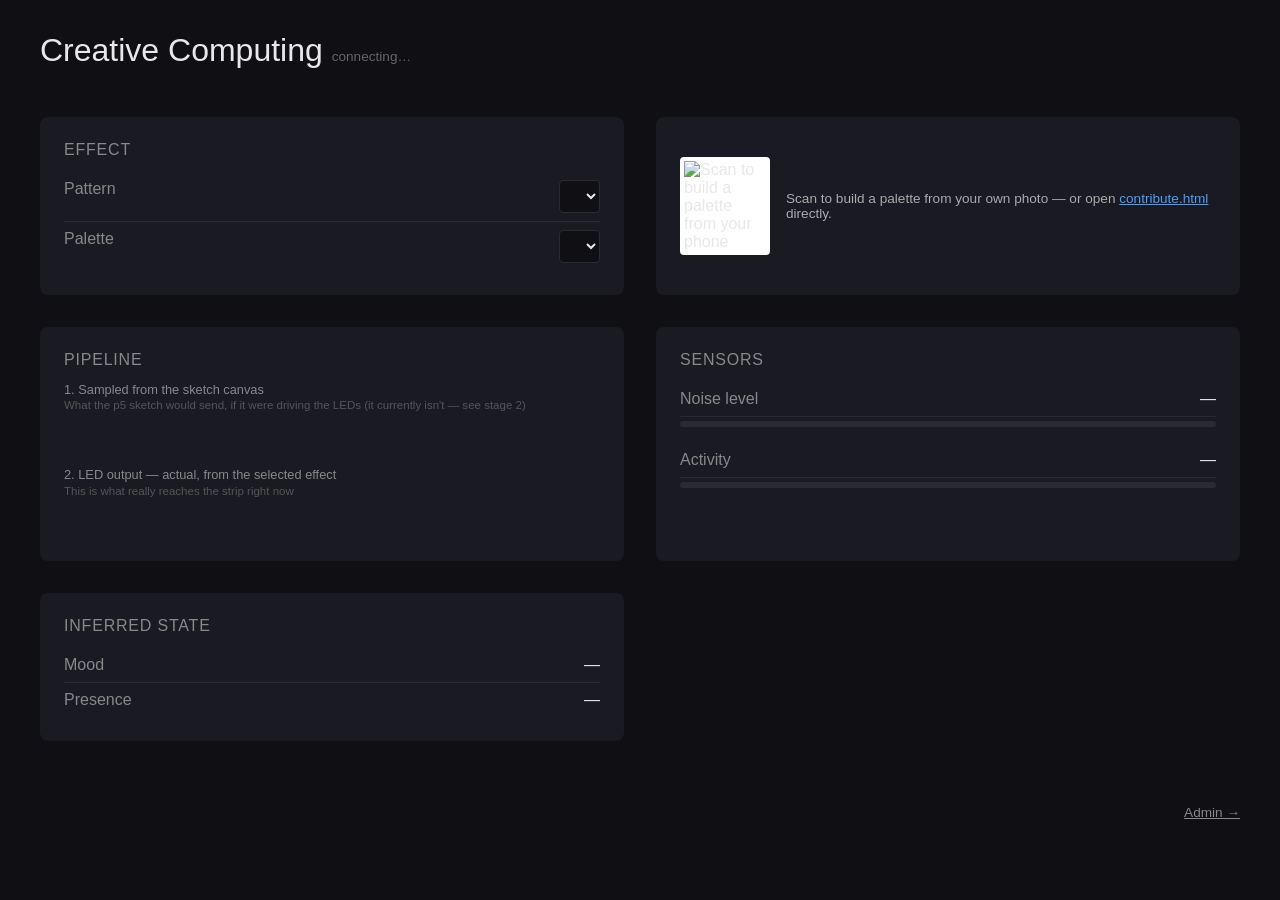
==== web/index.html @ 32c7f288 "palette upload web page (separate) and qr code, real-time update" ====
<!DOCTYPE html>
<html lang="en">
<head>
  <meta charset="UTF-8">
  <title>Creative Computing — Live</title>
  <style>
    body {
      font-family: -apple-system, BlinkMacSystemFont, sans-serif;
      background: #0f0f14;
      color: #e8e8ea;
      margin: 0;
      padding: 2rem;
      display: grid;
      grid-template-columns: 1fr 1fr;
      gap: 2rem;
      max-width: 1200px;
      margin-inline: auto;
    }
    h1 { grid-column: 1 / -1; font-weight: 300; margin: 0 0 1rem; }
    .panel {
      background: #1a1a22;
      border-radius: 8px;
      padding: 1.5rem;
    }
    .panel h2 { margin-top: 0; font-weight: 400; font-size: 1rem; color: #888; text-transform: uppercase; letter-spacing: 0.05em; }
    .metric { display: flex; justify-content: space-between; padding: 0.5rem 0; border-bottom: 1px solid #2a2a35; }
    .metric:last-child { border-bottom: none; }
    .metric-label { color: #888; }
    .metric-value { font-variant-numeric: tabular-nums; font-weight: 500; }
    .bar { height: 6px; background: #2a2a35; border-radius: 3px; overflow: hidden; margin-top: 0.25rem; }
    .bar-fill { height: 100%; background: linear-gradient(90deg, #4a9eff, #ff6b6b); transition: width 100ms; }
    #status { font-size: 0.85rem; color: #666; }
    #status.connected { color: #4ade80; }
    #sketch-container { grid-column: 1 / -1; background: #000; border-radius: 8px; overflow: hidden; }
    #sketch-container canvas { display: block; width: 100%; height: auto; }
    select { background: #0f0f14; color: #e8e8ea; border: 1px solid #2a2a35; border-radius: 4px; padding: 0.4rem 0.6rem; font-size: 0.9rem; }
    .swatch-strip { width: 100%; height: 32px; image-rendering: pixelated; border-radius: 4px; margin-top: 0.5rem; display: block; }
    .stage-label { color: #888; font-size: 0.8rem; }
    .stage-label small { display: block; color: #555; font-size: 0.72rem; margin-top: 0.15rem; }
    #admin-link { grid-column: 1 / -1; text-align: right; font-size: 0.85rem; }
    #admin-link a { color: #888; }
    #qr-panel { display: flex; align-items: center; gap: 1rem; }
    #qr-panel img { width: 90px; height: 90px; border-radius: 4px; background: #fff; padding: 4px; }
    #qr-panel p { margin: 0; color: #aaa; font-size: 0.85rem; }
    #qr-panel a { color: #4a9eff; }
  </style>
</head>
<body>
  <h1>Creative Computing <span id="status">connecting…</span></h1>

  <div class="panel">
    <h2>Effect</h2>
    <div class="metric">
      <span class="metric-label">Pattern</span>
      <select id="effect-select"></select>
    </div>
    <div class="metric">
      <span class="metric-label">Palette</span>
      <select id="palette-select"></select>
    </div>
  </div>

  <div class="panel" id="qr-panel">
    <img src="/qr.png" alt="Scan to build a palette from your phone">
    <p>Scan to build a palette from your own photo — or open <a href="/contribute.html">contribute.html</a> directly.</p>
  </div>

  <div class="panel">
    <h2>Pipeline</h2>
    <div class="stage-label">
      1. Sampled from the sketch canvas
      <small>What the p5 sketch would send, if it were driving the LEDs (it currently isn't — see stage 2)</small>
    </div>
    <canvas id="sampled-frame-canvas" class="swatch-strip" width="60" height="1"></canvas>
    <div class="stage-label" style="margin-top: 1rem;">
      2. LED output — actual, from the selected effect
      <small>This is what really reaches the strip right now</small>
    </div>
    <canvas id="led-frame-canvas" class="swatch-strip" width="60" height="1"></canvas>
  </div>

  <div class="panel">
    <h2>Sensors</h2>
    <div class="metric">
      <span class="metric-label">Noise level</span>
      <span class="metric-value" id="noise-value">—</span>
    </div>
    <div class="bar"><div class="bar-fill" id="noise-bar" style="width: 0%"></div></div>
    <div class="metric" style="margin-top: 1rem;">
      <span class="metric-label">Activity</span>
      <span class="metric-value" id="activity-value">—</span>
    </div>
    <div class="bar"><div class="bar-fill" id="activity-bar" style="width: 0%"></div></div>
  </div>
 
  <div class="panel">
    <h2>Inferred State</h2>
    <div class="metric">
      <span class="metric-label">Mood</span>
      <span class="metric-value" id="mood-value">—</span>
    </div>
    <div class="metric">
      <span class="metric-label">Presence</span>
      <span class="metric-value" id="presence-value">—</span>
    </div>
  </div>
 
  <div id="sketch-container"></div>

  <div id="admin-link"><a href="/admin.html">Admin →</a></div>

  <script src="https://cdn.jsdelivr.net/npm/p5@1.11.0/lib/p5.min.js"></script>
  <script src="/pixelMap.js"></script>
  <script src="/wsClient.js"></script>
  <script src="/colourPalette.js"></script>
  <script src="/effects.js"></script>
  <script src="/sketch.js"></script>
  <script src="/app.js"></script>
</body>
</html>
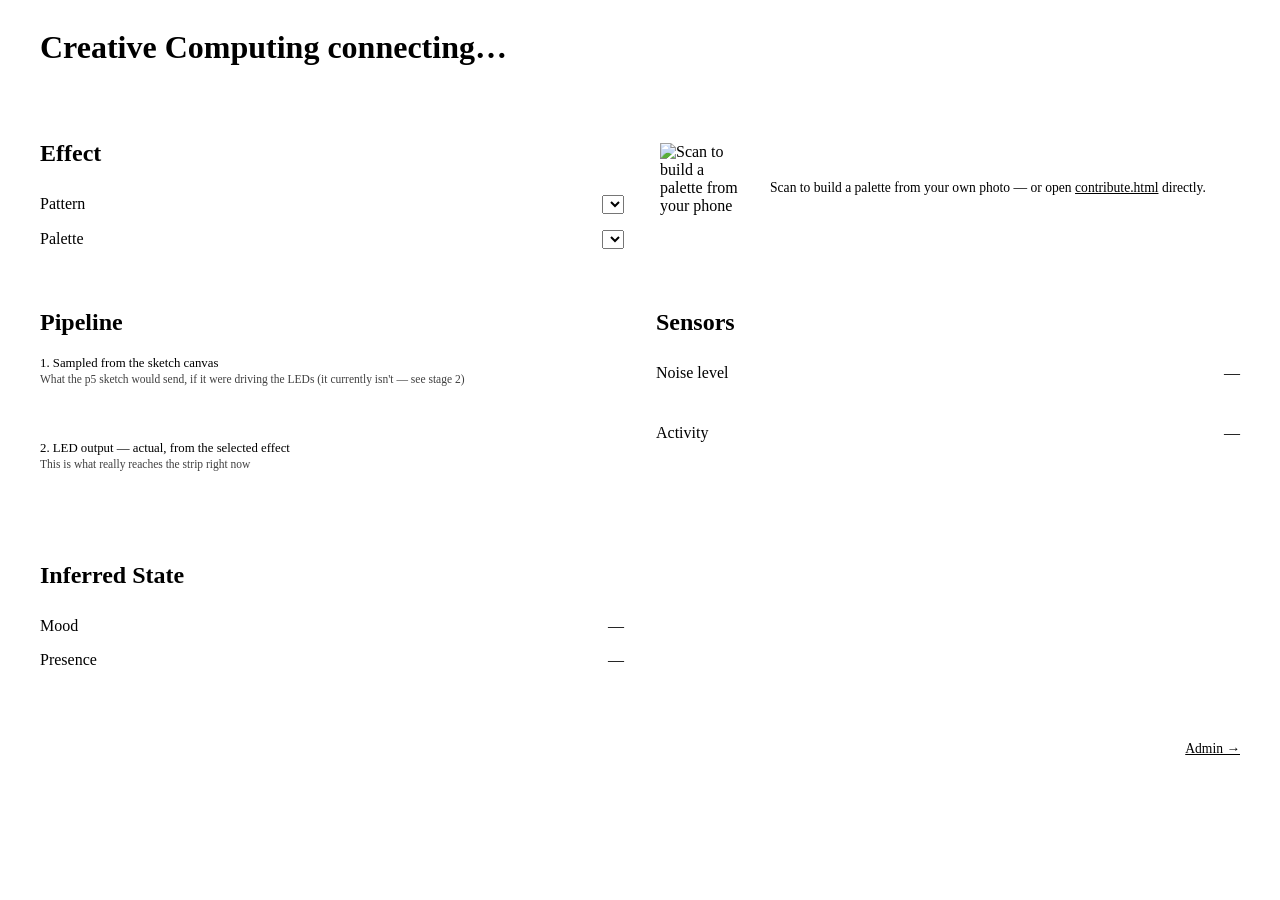
==== commit 5ba3f997: "Updated UI for aesthetics and matching colour theme" ====
--- a/web/index.html
+++ b/web/index.html
@@ -3,46 +3,33 @@
 <head>
   <meta charset="UTF-8">
   <title>Creative Computing — Live</title>
+  <link rel="stylesheet" href="/style.css">
   <style>
     body {
-      font-family: -apple-system, BlinkMacSystemFont, sans-serif;
-      background: #0f0f14;
-      color: #e8e8ea;
-      margin: 0;
-      padding: 2rem;
       display: grid;
       grid-template-columns: 1fr 1fr;
       gap: 2rem;
       max-width: 1200px;
       margin-inline: auto;
     }
-    h1 { grid-column: 1 / -1; font-weight: 300; margin: 0 0 1rem; }
-    .panel {
-      background: #1a1a22;
-      border-radius: 8px;
-      padding: 1.5rem;
-    }
-    .panel h2 { margin-top: 0; font-weight: 400; font-size: 1rem; color: #888; text-transform: uppercase; letter-spacing: 0.05em; }
-    .metric { display: flex; justify-content: space-between; padding: 0.5rem 0; border-bottom: 1px solid #2a2a35; }
+    h1 { grid-column: 1 / -1; }
+    .metric { display: flex; justify-content: space-between; padding: 0.5rem 0; border-bottom: 1px solid var(--hairline); }
     .metric:last-child { border-bottom: none; }
-    .metric-label { color: #888; }
+    .metric-label { color: var(--muted); }
     .metric-value { font-variant-numeric: tabular-nums; font-weight: 500; }
-    .bar { height: 6px; background: #2a2a35; border-radius: 3px; overflow: hidden; margin-top: 0.25rem; }
-    .bar-fill { height: 100%; background: linear-gradient(90deg, #4a9eff, #ff6b6b); transition: width 100ms; }
-    #status { font-size: 0.85rem; color: #666; }
-    #status.connected { color: #4ade80; }
+    .bar { height: 6px; background: var(--hairline); border-radius: 3px; overflow: hidden; margin-top: 0.25rem; }
+    .bar-fill { height: 100%; background: linear-gradient(90deg, var(--accent), var(--accent-2)); transition: width 100ms; }
     #sketch-container { grid-column: 1 / -1; background: #000; border-radius: 8px; overflow: hidden; }
     #sketch-container canvas { display: block; width: 100%; height: auto; }
-    select { background: #0f0f14; color: #e8e8ea; border: 1px solid #2a2a35; border-radius: 4px; padding: 0.4rem 0.6rem; font-size: 0.9rem; }
     .swatch-strip { width: 100%; height: 32px; image-rendering: pixelated; border-radius: 4px; margin-top: 0.5rem; display: block; }
-    .stage-label { color: #888; font-size: 0.8rem; }
-    .stage-label small { display: block; color: #555; font-size: 0.72rem; margin-top: 0.15rem; }
+    .stage-label { color: var(--muted); font-size: 0.8rem; }
+    .stage-label small { display: block; color: var(--muted); opacity: 0.75; font-size: 0.72rem; margin-top: 0.15rem; }
     #admin-link { grid-column: 1 / -1; text-align: right; font-size: 0.85rem; }
-    #admin-link a { color: #888; }
+    #admin-link a { color: var(--muted); }
     #qr-panel { display: flex; align-items: center; gap: 1rem; }
-    #qr-panel img { width: 90px; height: 90px; border-radius: 4px; background: #fff; padding: 4px; }
-    #qr-panel p { margin: 0; color: #aaa; font-size: 0.85rem; }
-    #qr-panel a { color: #4a9eff; }
+    #qr-panel img { width: 90px; height: 90px; border-radius: 4px; background: #fff; padding: 4px; border: 1px solid var(--hairline); }
+    #qr-panel p { margin: 0; color: var(--muted); font-size: 0.85rem; }
+    #qr-panel a { color: var(--accent); }
   </style>
 </head>
 <body>
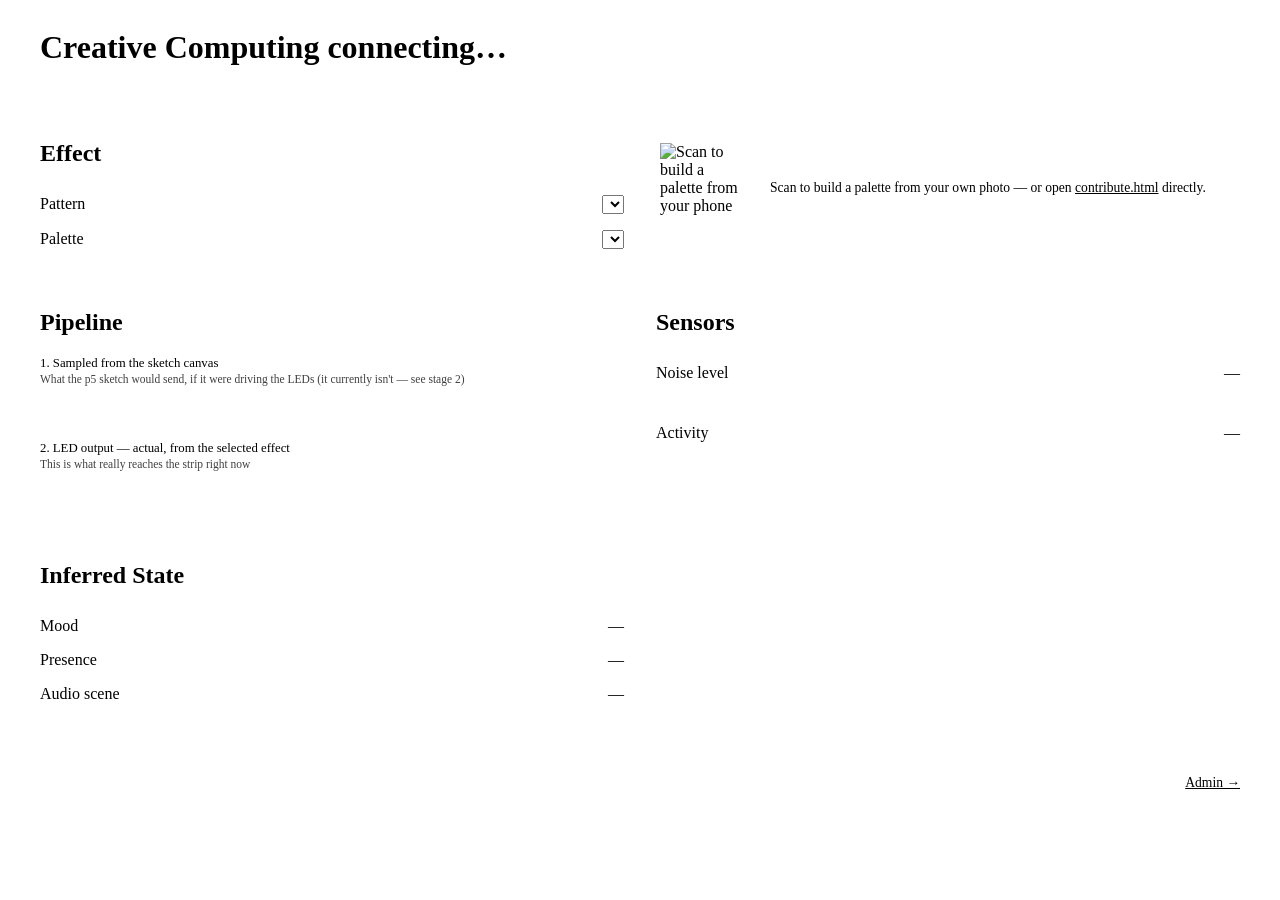
==== commit 97eb376b: "Palette background change, imported audio scene classification" ====
--- a/web/index.html
+++ b/web/index.html
@@ -19,7 +19,7 @@
     .metric-value { font-variant-numeric: tabular-nums; font-weight: 500; }
     .bar { height: 6px; background: var(--hairline); border-radius: 3px; overflow: hidden; margin-top: 0.25rem; }
     .bar-fill { height: 100%; background: linear-gradient(90deg, var(--accent), var(--accent-2)); transition: width 100ms; }
-    #sketch-container { grid-column: 1 / -1; background: #000; border-radius: 8px; overflow: hidden; }
+    #sketch-container { grid-column: 1 / -1; background: #e2e2e2; border-radius: 8px; overflow: hidden; }
     #sketch-container canvas { display: block; width: 100%; height: auto; }
     .swatch-strip { width: 100%; height: 32px; image-rendering: pixelated; border-radius: 4px; margin-top: 0.5rem; display: block; }
     .stage-label { color: var(--muted); font-size: 0.8rem; }
@@ -90,6 +90,10 @@
       <span class="metric-label">Presence</span>
       <span class="metric-value" id="presence-value">—</span>
     </div>
+    <div class="metric">
+      <span class="metric-label">Audio scene</span>
+      <span class="metric-value" id="audio-scene-value">—</span>
+    </div>
   </div>
  
   <div id="sketch-container"></div>
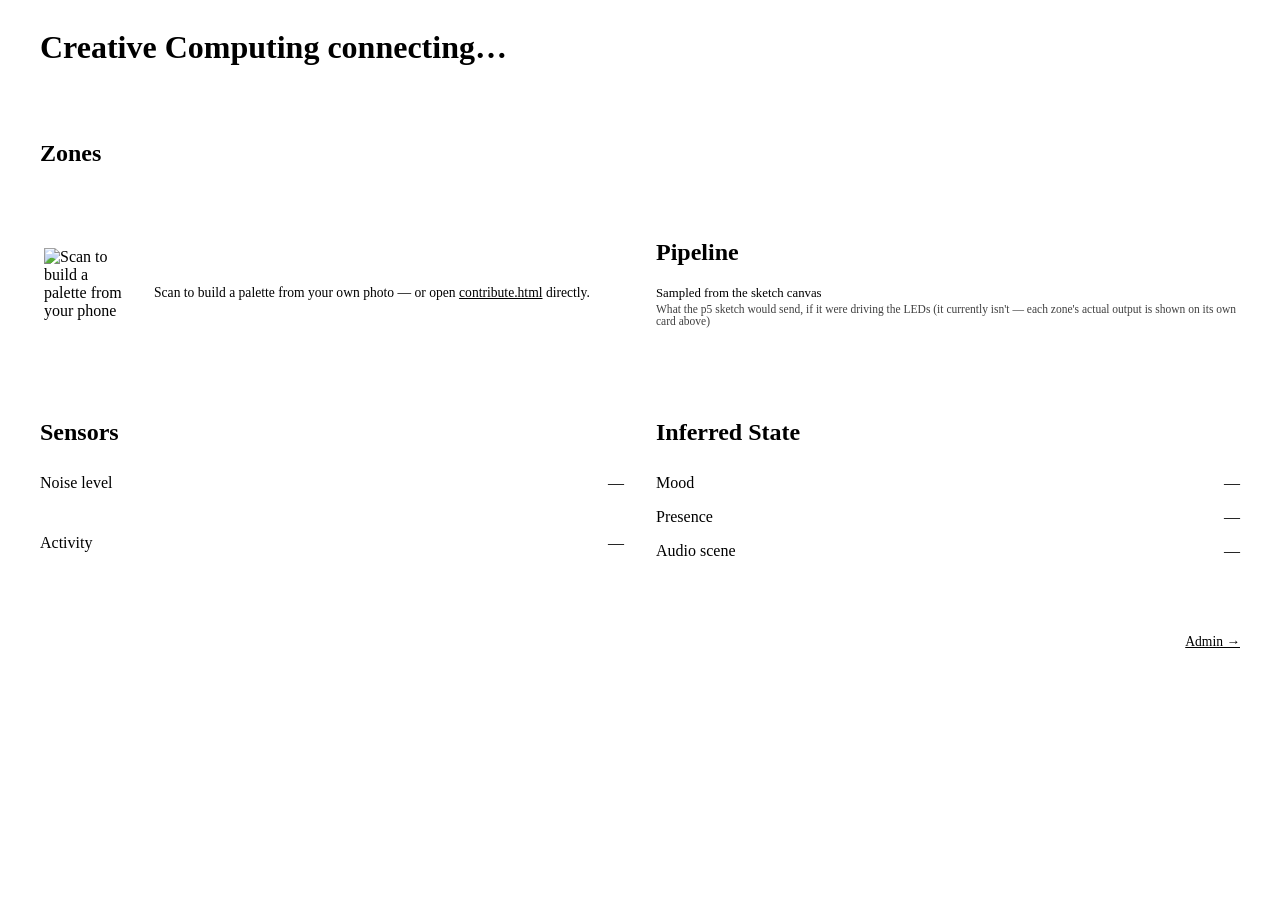
==== commit e6f764ec: "User interaction sensor set up + dashboard in three separate zones of LED panel/display" ====
--- a/web/index.html
+++ b/web/index.html
@@ -30,21 +30,18 @@
     #qr-panel img { width: 90px; height: 90px; border-radius: 4px; background: #fff; padding: 4px; border: 1px solid var(--hairline); }
     #qr-panel p { margin: 0; color: var(--muted); font-size: 0.85rem; }
     #qr-panel a { color: var(--accent); }
+    #zones-grid { display: grid; grid-template-columns: repeat(auto-fit, minmax(220px, 1fr)); gap: 1rem; }
+    .zone-card { background: var(--bg); border: 1px solid var(--hairline); border-radius: 6px; padding: 1rem; }
+    .zone-card h3 { margin: 0 0 0.6rem; font-family: var(--font-label); font-size: 0.85rem; text-transform: uppercase; letter-spacing: 0.05em; }
+    .zone-card .source-readout { font-family: var(--font-label); color: var(--muted); font-size: 0.78rem; margin-top: 0.5rem; }
   </style>
 </head>
 <body>
   <h1>Creative Computing <span id="status">connecting…</span></h1>
 
-  <div class="panel">
-    <h2>Effect</h2>
-    <div class="metric">
-      <span class="metric-label">Pattern</span>
-      <select id="effect-select"></select>
-    </div>
-    <div class="metric">
-      <span class="metric-label">Palette</span>
-      <select id="palette-select"></select>
-    </div>
+  <div class="panel" style="grid-column: 1 / -1;">
+    <h2>Zones</h2>
+    <div id="zones-grid"></div>
   </div>
 
   <div class="panel" id="qr-panel">
@@ -55,15 +52,10 @@
   <div class="panel">
     <h2>Pipeline</h2>
     <div class="stage-label">
-      1. Sampled from the sketch canvas
-      <small>What the p5 sketch would send, if it were driving the LEDs (it currently isn't — see stage 2)</small>
+      Sampled from the sketch canvas
+      <small>What the p5 sketch would send, if it were driving the LEDs (it currently isn't — each zone's actual output is shown on its own card above)</small>
     </div>
     <canvas id="sampled-frame-canvas" class="swatch-strip" width="60" height="1"></canvas>
-    <div class="stage-label" style="margin-top: 1rem;">
-      2. LED output — actual, from the selected effect
-      <small>This is what really reaches the strip right now</small>
-    </div>
-    <canvas id="led-frame-canvas" class="swatch-strip" width="60" height="1"></canvas>
   </div>
 
   <div class="panel">
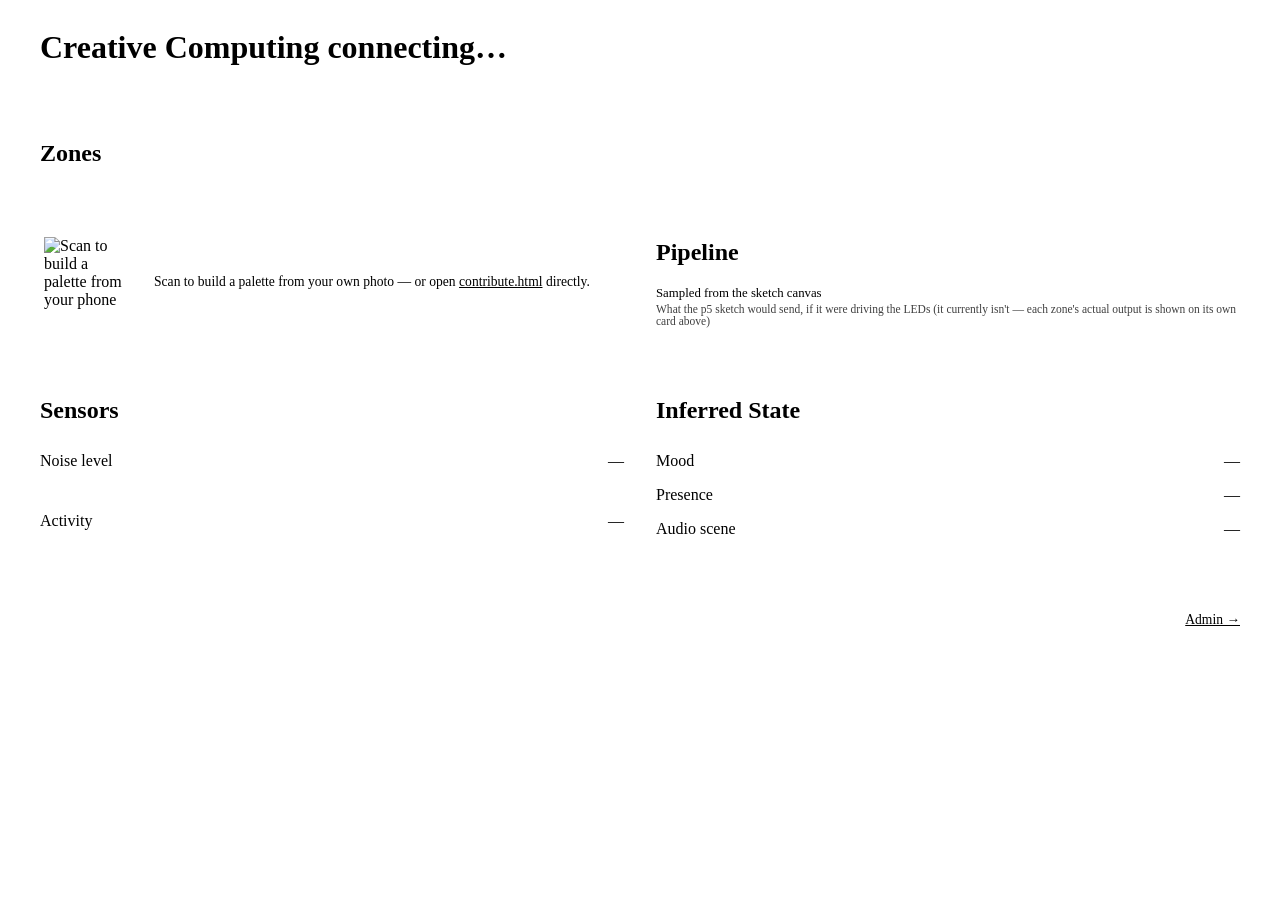
==== commit 4592d16d: "different zones on webpage, removing toggle on public page" ====
--- a/web/index.html
+++ b/web/index.html
@@ -21,7 +21,6 @@
     .bar-fill { height: 100%; background: linear-gradient(90deg, var(--accent), var(--accent-2)); transition: width 100ms; }
     #sketch-container { grid-column: 1 / -1; background: #e2e2e2; border-radius: 8px; overflow: hidden; }
     #sketch-container canvas { display: block; width: 100%; height: auto; }
-    .swatch-strip { width: 100%; height: 32px; image-rendering: pixelated; border-radius: 4px; margin-top: 0.5rem; display: block; }
     .stage-label { color: var(--muted); font-size: 0.8rem; }
     .stage-label small { display: block; color: var(--muted); opacity: 0.75; font-size: 0.72rem; margin-top: 0.15rem; }
     #admin-link { grid-column: 1 / -1; text-align: right; font-size: 0.85rem; }
@@ -30,10 +29,6 @@
     #qr-panel img { width: 90px; height: 90px; border-radius: 4px; background: #fff; padding: 4px; border: 1px solid var(--hairline); }
     #qr-panel p { margin: 0; color: var(--muted); font-size: 0.85rem; }
     #qr-panel a { color: var(--accent); }
-    #zones-grid { display: grid; grid-template-columns: repeat(auto-fit, minmax(220px, 1fr)); gap: 1rem; }
-    .zone-card { background: var(--bg); border: 1px solid var(--hairline); border-radius: 6px; padding: 1rem; }
-    .zone-card h3 { margin: 0 0 0.6rem; font-family: var(--font-label); font-size: 0.85rem; text-transform: uppercase; letter-spacing: 0.05em; }
-    .zone-card .source-readout { font-family: var(--font-label); color: var(--muted); font-size: 0.78rem; margin-top: 0.5rem; }
   </style>
 </head>
 <body>
@@ -95,6 +90,7 @@
   <script src="https://cdn.jsdelivr.net/npm/p5@1.11.0/lib/p5.min.js"></script>
   <script src="/pixelMap.js"></script>
   <script src="/wsClient.js"></script>
+  <script src="/zoneUtils.js"></script>
   <script src="/colourPalette.js"></script>
   <script src="/effects.js"></script>
   <script src="/sketch.js"></script>
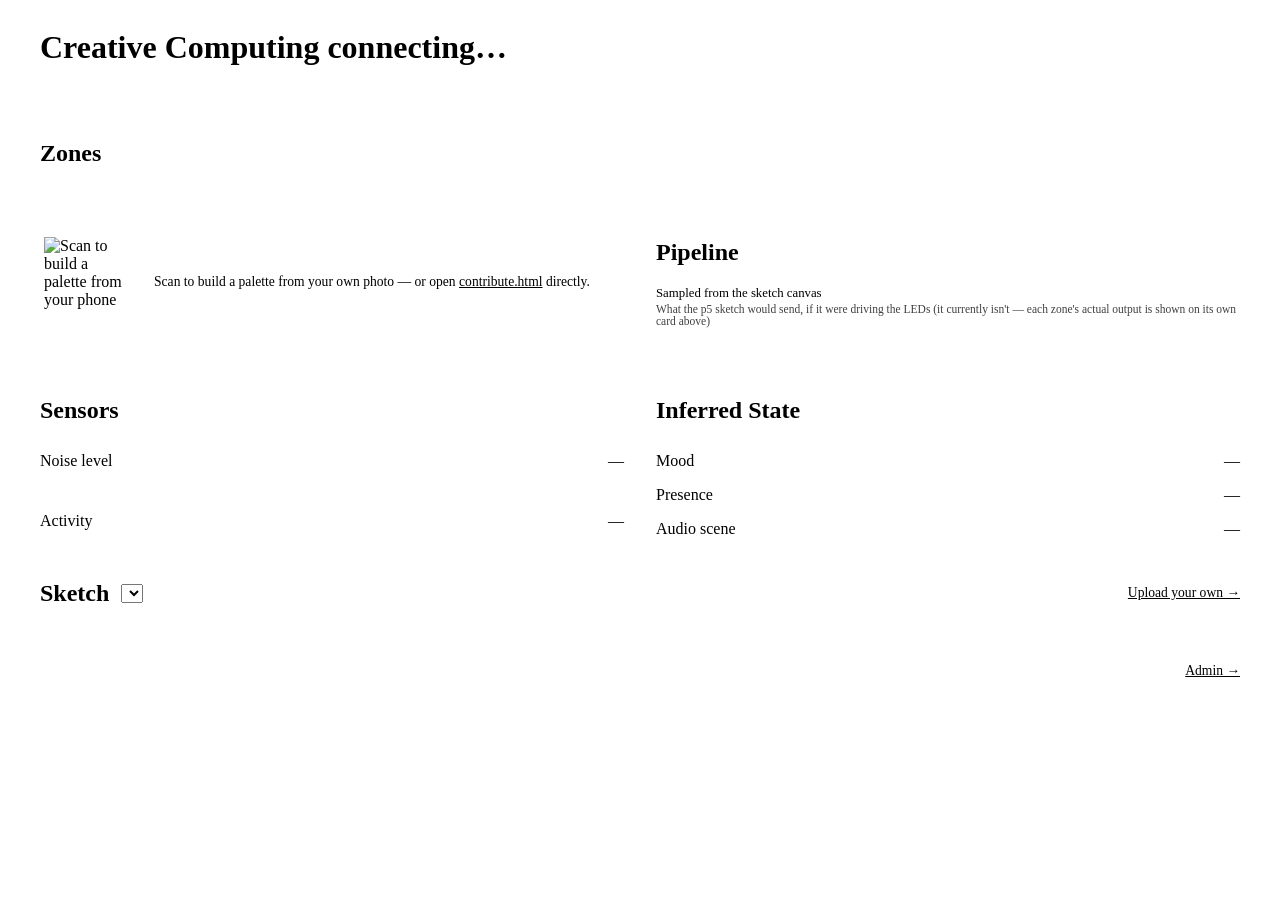
==== commit 4437e5f2: "Added user code input webpage (sandbox and postmessage)" ====
--- a/web/index.html
+++ b/web/index.html
@@ -19,8 +19,13 @@
     .metric-value { font-variant-numeric: tabular-nums; font-weight: 500; }
     .bar { height: 6px; background: var(--hairline); border-radius: 3px; overflow: hidden; margin-top: 0.25rem; }
     .bar-fill { height: 100%; background: linear-gradient(90deg, var(--accent), var(--accent-2)); transition: width 100ms; }
-    #sketch-container { grid-column: 1 / -1; background: #e2e2e2; border-radius: 8px; overflow: hidden; }
-    #sketch-container canvas { display: block; width: 100%; height: auto; }
+    #sketch-panel { grid-column: 1 / -1; }
+    #sketch-toolbar { display: flex; align-items: center; gap: 0.75rem; margin-bottom: 0.5rem; }
+    #sketch-toolbar h2 { margin: 0; }
+    #sketch-toolbar a { margin-left: auto; font-size: 0.85rem; color: var(--accent); }
+    #sketch-error { color: var(--error); font-size: 0.85rem; min-height: 1.2em; }
+    #sketch-container { background: #e2e2e2; border-radius: 8px; overflow: hidden; }
+    #sketch-container iframe.sketch-frame { display: block; width: 100%; aspect-ratio: 1200 / 100; border: none; }
     .stage-label { color: var(--muted); font-size: 0.8rem; }
     .stage-label small { display: block; color: var(--muted); opacity: 0.75; font-size: 0.72rem; margin-top: 0.15rem; }
     #admin-link { grid-column: 1 / -1; text-align: right; font-size: 0.85rem; }
@@ -83,17 +88,22 @@
     </div>
   </div>
  
-  <div id="sketch-container"></div>
+  <div id="sketch-panel">
+    <div id="sketch-toolbar">
+      <h2>Sketch</h2>
+      <select id="sketch-select"></select>
+      <a href="/create.html">Upload your own →</a>
+    </div>
+    <div id="sketch-error"></div>
+    <div id="sketch-container"></div>
+  </div>
 
   <div id="admin-link"><a href="/admin.html">Admin →</a></div>
 
-  <script src="https://cdn.jsdelivr.net/npm/p5@1.11.0/lib/p5.min.js"></script>
   <script src="/pixelMap.js"></script>
   <script src="/wsClient.js"></script>
   <script src="/zoneUtils.js"></script>
-  <script src="/colourPalette.js"></script>
-  <script src="/effects.js"></script>
-  <script src="/sketch.js"></script>
+  <script src="/sketchSandbox.js"></script>
   <script src="/app.js"></script>
 </body>
 </html>
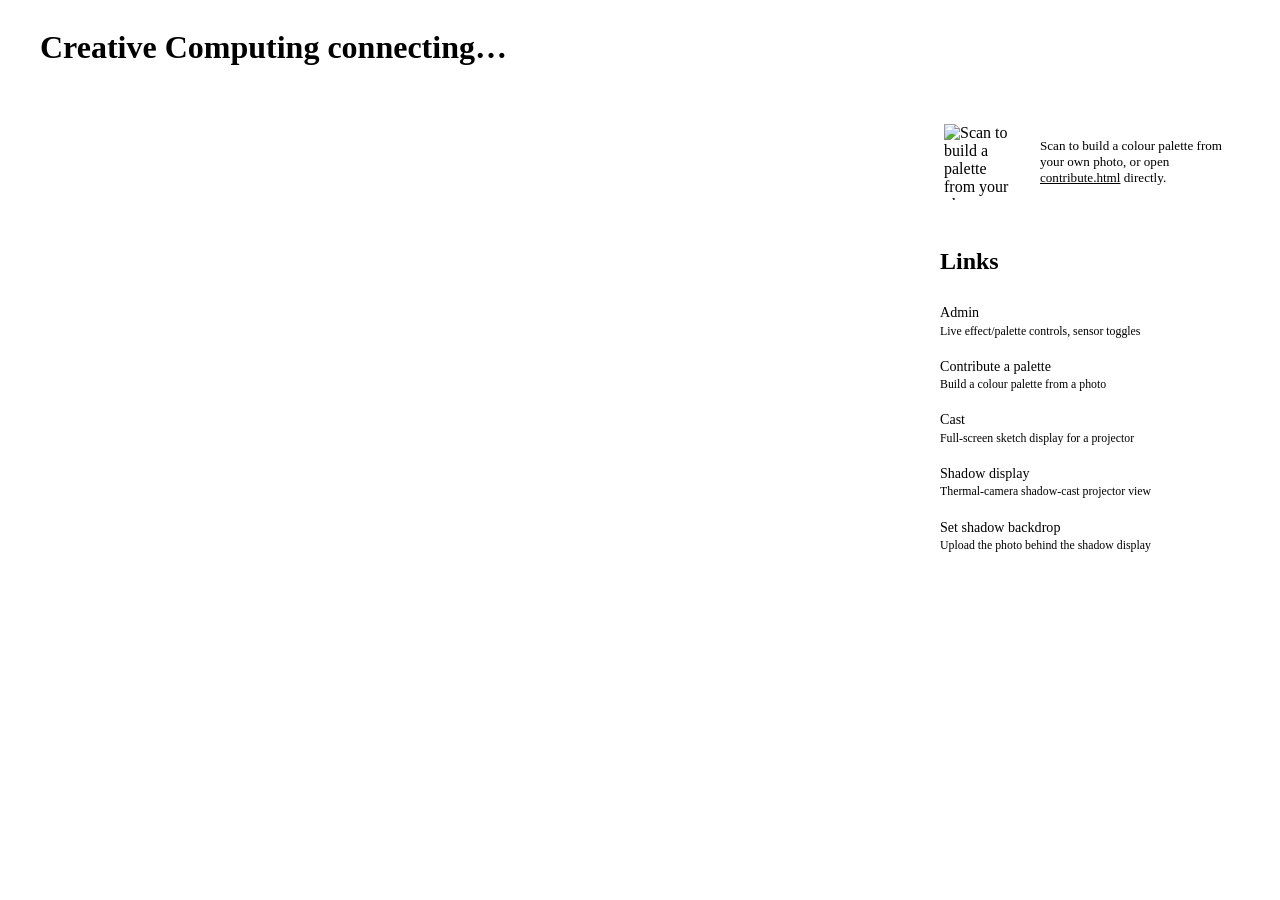
==== commit e24b7a3a: "dashboard redesign start" ====
--- a/web/index.html
+++ b/web/index.html
@@ -7,105 +7,54 @@
   <style>
     body {
       display: grid;
-      grid-template-columns: 1fr 1fr;
+      grid-template-columns: 1fr 300px;
       gap: 2rem;
       max-width: 1200px;
       margin-inline: auto;
+      align-items: start;
     }
     h1 { grid-column: 1 / -1; }
-    .metric { display: flex; justify-content: space-between; padding: 0.5rem 0; border-bottom: 1px solid var(--hairline); }
-    .metric:last-child { border-bottom: none; }
-    .metric-label { color: var(--muted); }
-    .metric-value { font-variant-numeric: tabular-nums; font-weight: 500; }
-    .bar { height: 6px; background: var(--hairline); border-radius: 3px; overflow: hidden; margin-top: 0.25rem; }
-    .bar-fill { height: 100%; background: linear-gradient(90deg, var(--accent), var(--accent-2)); transition: width 100ms; }
-    #sketch-panel { grid-column: 1 / -1; }
-    #sketch-toolbar { display: flex; align-items: center; gap: 0.75rem; margin-bottom: 0.5rem; }
-    #sketch-toolbar h2 { margin: 0; }
-    #sketch-toolbar a { margin-left: auto; font-size: 0.85rem; color: var(--accent); }
-    #sketch-error { color: var(--error); font-size: 0.85rem; min-height: 1.2em; }
-    #sketch-container { background: #e2e2e2; border-radius: 8px; overflow: hidden; }
-    #sketch-container iframe.sketch-frame { display: block; width: 100%; aspect-ratio: 1200 / 100; border: none; }
-    .stage-label { color: var(--muted); font-size: 0.8rem; }
-    .stage-label small { display: block; color: var(--muted); opacity: 0.75; font-size: 0.72rem; margin-top: 0.15rem; }
-    #admin-link { grid-column: 1 / -1; text-align: right; font-size: 0.85rem; }
-    #admin-link a { color: var(--muted); }
-    #qr-panel { display: flex; align-items: center; gap: 1rem; }
-    #qr-panel img { width: 90px; height: 90px; border-radius: 4px; background: #fff; padding: 4px; border: 1px solid var(--hairline); }
-    #qr-panel p { margin: 0; color: var(--muted); font-size: 0.85rem; }
-    #qr-panel a { color: var(--accent); }
+    #zones-grid { display: grid; grid-template-columns: repeat(2, 1fr); gap: 1rem; }
+    #side-panel { display: flex; flex-direction: column; gap: 1.5rem; }
+    #qr-block { display: flex; align-items: center; gap: 1rem; }
+    #qr-block img { width: 76px; height: 76px; border-radius: 4px; background: #fff; padding: 4px; border: 1px solid var(--hairline); flex-shrink: 0; }
+    #qr-block p { margin: 0; color: var(--muted); font-size: 0.82rem; }
+    #qr-block a { color: var(--accent); }
+    #links-list a { display: block; padding: 0.6rem 0; border-bottom: 1px solid var(--hairline); color: var(--ink); text-decoration: none; font-size: 0.88rem; }
+    #links-list a:last-child { border-bottom: none; }
+    #links-list a:hover { color: var(--accent); }
+    #links-list small { display: block; color: var(--muted); font-size: 0.74rem; margin-top: 0.15rem; }
+    @media (max-width: 720px) {
+      body { grid-template-columns: 1fr; }
+      #zones-grid { grid-template-columns: 1fr; }
+    }
   </style>
 </head>
 <body>
   <h1>Creative Computing <span id="status">connecting…</span></h1>
 
-  <div class="panel" style="grid-column: 1 / -1;">
-    <h2>Zones</h2>
-    <div id="zones-grid"></div>
+  <div id="zones-grid"></div>
+
+  <div id="side-panel">
+    <div class="panel" id="qr-block">
+      <img src="/qr.png" alt="Scan to build a palette from your phone">
+      <p>Scan to build a colour palette from your own photo, or open <a href="/contribute.html">contribute.html</a> directly.</p>
+    </div>
+
+    <div class="panel">
+      <h2>Links</h2>
+      <div id="links-list">
+        <a href="/admin.html">Admin<small>Live effect/palette controls, sensor toggles</small></a>
+        <a href="/contribute.html">Contribute a palette<small>Build a colour palette from a photo</small></a>
+        <a href="/cast.html">Cast<small>Full-screen sketch display for a projector</small></a>
+        <a href="/shadow.html">Shadow display<small>Thermal-camera shadow-cast projector view</small></a>
+        <a href="/backdrop.html">Set shadow backdrop<small>Upload the photo behind the shadow display</small></a>
+      </div>
+    </div>
   </div>
 
-  <div class="panel" id="qr-panel">
-    <img src="/qr.png" alt="Scan to build a palette from your phone">
-    <p>Scan to build a palette from your own photo — or open <a href="/contribute.html">contribute.html</a> directly.</p>
-  </div>
-
-  <div class="panel">
-    <h2>Pipeline</h2>
-    <div class="stage-label">
-      Sampled from the sketch canvas
-      <small>What the p5 sketch would send, if it were driving the LEDs (it currently isn't — each zone's actual output is shown on its own card above)</small>
-    </div>
-    <canvas id="sampled-frame-canvas" class="swatch-strip" width="60" height="1"></canvas>
-  </div>
-
-  <div class="panel">
-    <h2>Sensors</h2>
-    <div class="metric">
-      <span class="metric-label">Noise level</span>
-      <span class="metric-value" id="noise-value">—</span>
-    </div>
-    <div class="bar"><div class="bar-fill" id="noise-bar" style="width: 0%"></div></div>
-    <div class="metric" style="margin-top: 1rem;">
-      <span class="metric-label">Activity</span>
-      <span class="metric-value" id="activity-value">—</span>
-    </div>
-    <div class="bar"><div class="bar-fill" id="activity-bar" style="width: 0%"></div></div>
-  </div>
- 
-  <div class="panel">
-    <h2>Inferred State</h2>
-    <div class="metric">
-      <span class="metric-label">Mood</span>
-      <span class="metric-value" id="mood-value">—</span>
-    </div>
-    <div class="metric">
-      <span class="metric-label">Presence</span>
-      <span class="metric-value" id="presence-value">—</span>
-    </div>
-    <div class="metric">
-      <span class="metric-label">Audio scene</span>
-      <span class="metric-value" id="audio-scene-value">—</span>
-    </div>
-  </div>
- 
-  <div id="sketch-panel">
-    <div id="sketch-toolbar">
-      <h2>Sketch</h2>
-      <select id="sketch-select"></select>
-      <a href="/create.html">Upload your own →</a>
-    </div>
-    <div id="sketch-error"></div>
-    <div id="sketch-container"></div>
-  </div>
-
-  <div id="admin-link"><a href="/admin.html">Admin →</a></div>
-
-  <script src="/pixelMap.js"></script>
   <script src="/wsClient.js"></script>
   <script src="/zoneUtils.js"></script>
-  <script src="/sketchSandbox.js"></script>
   <script src="/app.js"></script>
 </body>
 </html>
- 
-
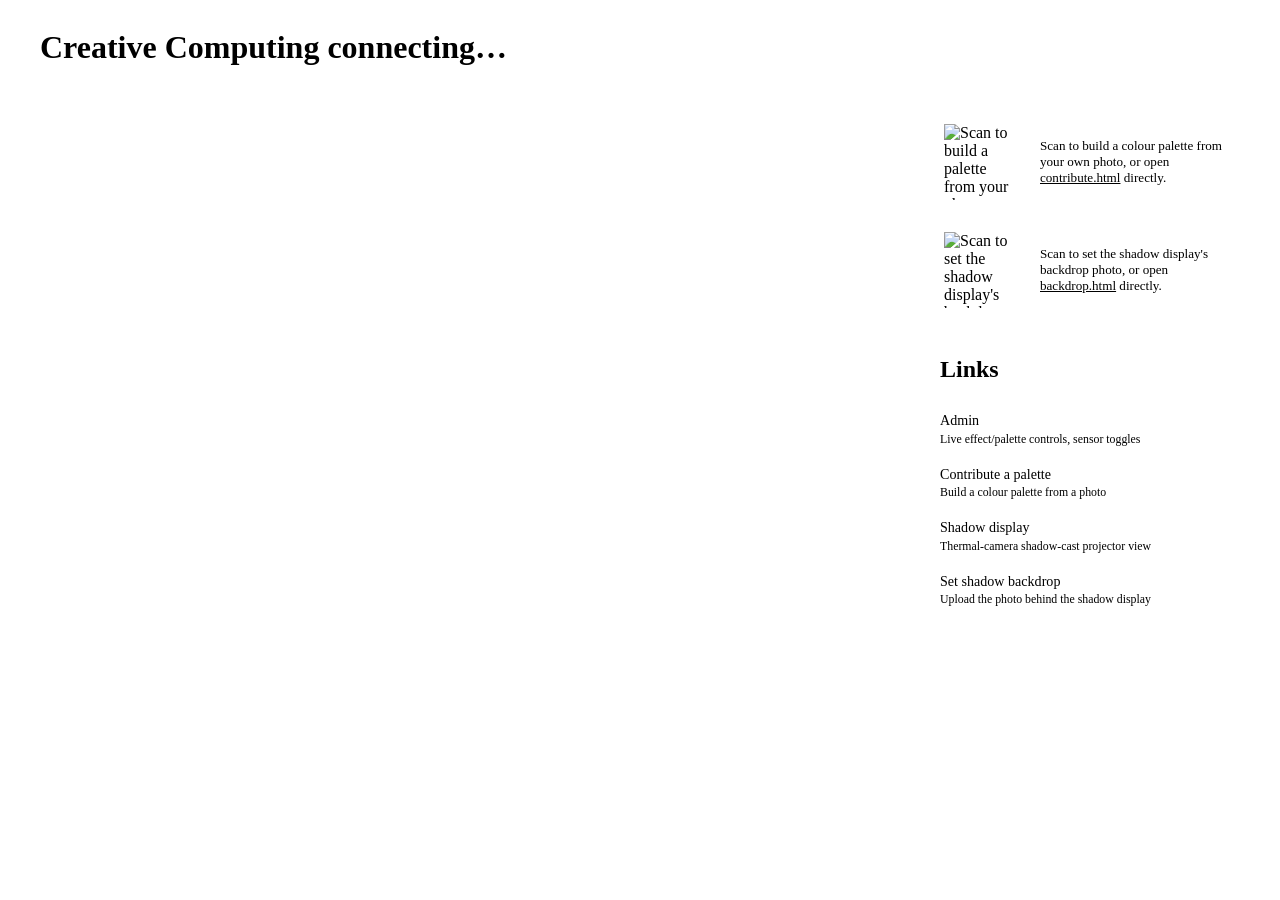
==== commit cb1598de: "updates with features and numbers tweaking" ====
--- a/web/index.html
+++ b/web/index.html
@@ -16,10 +16,10 @@
     h1 { grid-column: 1 / -1; }
     #zones-grid { display: grid; grid-template-columns: repeat(2, 1fr); gap: 1rem; }
     #side-panel { display: flex; flex-direction: column; gap: 1.5rem; }
-    #qr-block { display: flex; align-items: center; gap: 1rem; }
-    #qr-block img { width: 76px; height: 76px; border-radius: 4px; background: #fff; padding: 4px; border: 1px solid var(--hairline); flex-shrink: 0; }
-    #qr-block p { margin: 0; color: var(--muted); font-size: 0.82rem; }
-    #qr-block a { color: var(--accent); }
+    .qr-block { display: flex; align-items: center; gap: 1rem; }
+    .qr-block img { width: 76px; height: 76px; border-radius: 4px; background: #fff; padding: 4px; border: 1px solid var(--hairline); flex-shrink: 0; }
+    .qr-block p { margin: 0; color: var(--muted); font-size: 0.82rem; }
+    .qr-block a { color: var(--accent); }
     #links-list a { display: block; padding: 0.6rem 0; border-bottom: 1px solid var(--hairline); color: var(--ink); text-decoration: none; font-size: 0.88rem; }
     #links-list a:last-child { border-bottom: none; }
     #links-list a:hover { color: var(--accent); }
@@ -36,9 +36,14 @@
   <div id="zones-grid"></div>
 
   <div id="side-panel">
-    <div class="panel" id="qr-block">
+    <div class="panel qr-block">
       <img src="/qr.png" alt="Scan to build a palette from your phone">
       <p>Scan to build a colour palette from your own photo, or open <a href="/contribute.html">contribute.html</a> directly.</p>
+    </div>
+
+    <div class="panel qr-block">
+      <img src="/qr_backdrop.png" alt="Scan to set the shadow display's backdrop photo">
+      <p>Scan to set the shadow display's backdrop photo, or open <a href="/backdrop.html">backdrop.html</a> directly.</p>
     </div>
 
     <div class="panel">
@@ -46,7 +51,6 @@
       <div id="links-list">
         <a href="/admin.html">Admin<small>Live effect/palette controls, sensor toggles</small></a>
         <a href="/contribute.html">Contribute a palette<small>Build a colour palette from a photo</small></a>
-        <a href="/cast.html">Cast<small>Full-screen sketch display for a projector</small></a>
         <a href="/shadow.html">Shadow display<small>Thermal-camera shadow-cast projector view</small></a>
         <a href="/backdrop.html">Set shadow backdrop<small>Upload the photo behind the shadow display</small></a>
       </div>
